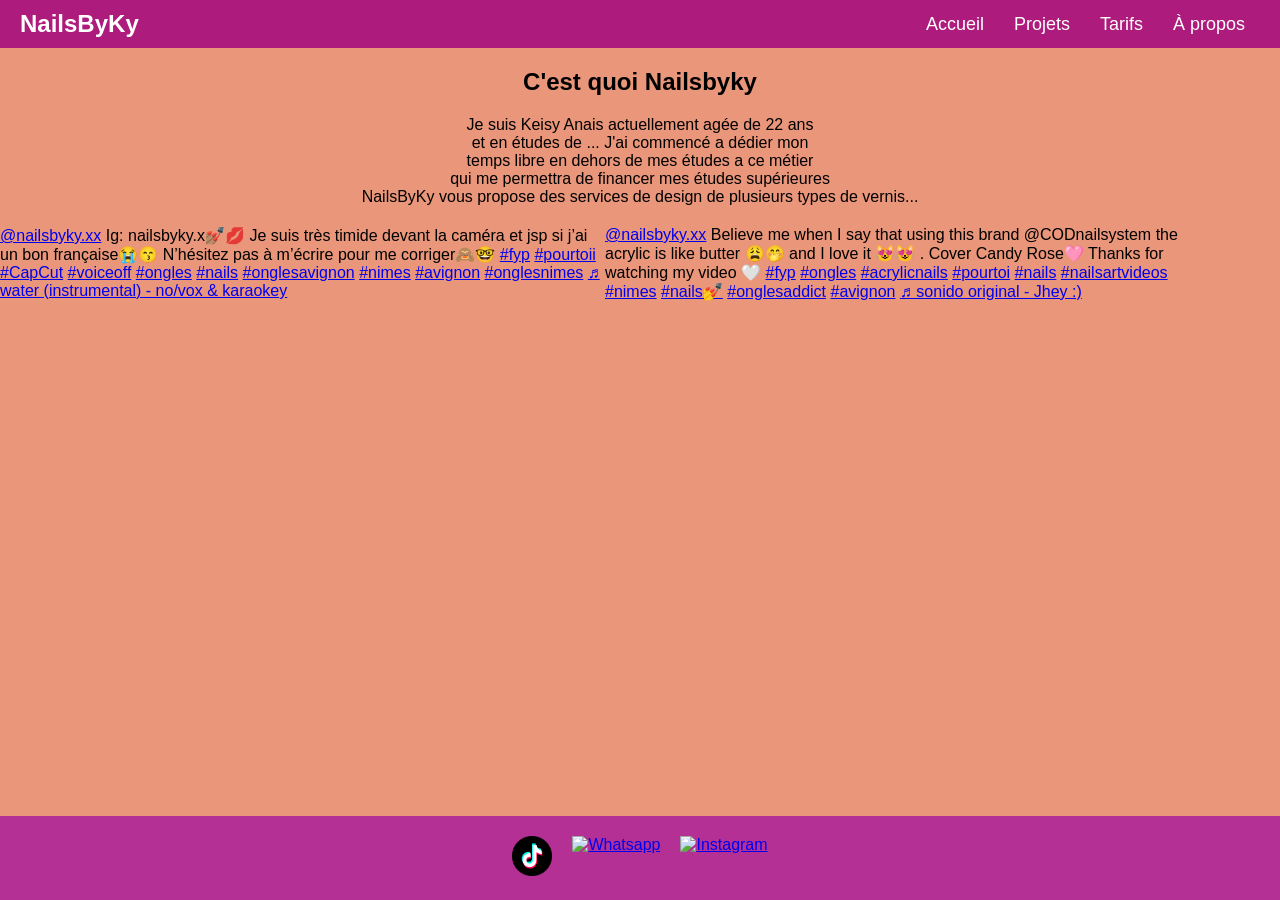
==== contact.html @ 5a2bbdf0 "Modification et Création de page js Mise a jour de contenu de la page contact, insertion de vidéos d" ====
<!DOCTYPE html>
<html lang="fr">
<head>
    <meta charset="UTF-8">
    <meta name="viewport" content="width=device-width, initial-scale=1.0">
    <title>NailsByKy</title>
    <link rel="stylesheet" href="styles.css">
</head>
<body>
    <header>
        <nav class="navbar">
            <div class="logo">NailsByKy</div>
            <div class="hamburger" id="hamburger">
                <span></span>
                <span></span>
                <span></span>
            </div>
            <ul class="nav-links" id="nav-links">
                <li><a href="index.html">Accueil</a></li>
                <li><a href="mosaique.html">Projets</a></li>
                <li><a href="vente.html">Tarifs</a></li>
                <li><a href="contact.html">À propos</a></li>
            </ul>
        </nav>
    </header>
      <!-- Intégration du JavaScript -->
      <script src="script.js"></script>
    <main>
        <section class="contenucontact">
            <div class="containercontact">
                <h1>C'est quoi Nailsbyky</h1>
                <p> 
                    Je suis Keisy Anais actuellement agée de 22 ans<br>
                    et en études de ... J'ai commencé a dédier mon <br>
                    temps libre en dehors de mes études a ce métier<br>
                    qui me permettra de financer mes études supérieures<br> 
                    NailsByKy vous propose des services de design de plusieurs types de vernis...
                </p>            
            </div>
            <div class="vidtiktok">
                <blockquote class="tiktok-embed" cite="https://www.tiktok.com/@nailsbyky.xx/video/7459057211780893975" data-video-id="7459057211780893975" style="max-width: 605px;min-width: 325px;" > <section> <a target="_blank" title="@nailsbyky.xx" href="https://www.tiktok.com/@nailsbyky.xx?refer=embed">@nailsbyky.xx</a> Ig: nailsbyky.x💅🏽💋 Je suis très timide devant la caméra et jsp si j’ai un bon française😭😙 N’hésitez pas à m’écrire pour me corriger🙈🤓  <a title="fyp" target="_blank" href="https://www.tiktok.com/tag/fyp?refer=embed">#fyp</a> <a title="pourtoii" target="_blank" href="https://www.tiktok.com/tag/pourtoii?refer=embed">#pourtoii</a> <a title="capcut" target="_blank" href="https://www.tiktok.com/tag/capcut?refer=embed">#CapCut</a> <a title="voiceoff" target="_blank" href="https://www.tiktok.com/tag/voiceoff?refer=embed">#voiceoff</a> <a title="ongles" target="_blank" href="https://www.tiktok.com/tag/ongles?refer=embed">#ongles</a> <a title="nails" target="_blank" href="https://www.tiktok.com/tag/nails?refer=embed">#nails</a> <a title="onglesavignon" target="_blank" href="https://www.tiktok.com/tag/onglesavignon?refer=embed">#onglesavignon</a> <a title="nimes" target="_blank" href="https://www.tiktok.com/tag/nimes?refer=embed">#nimes</a> <a title="avignon" target="_blank" href="https://www.tiktok.com/tag/avignon?refer=embed">#avignon</a> <a title="onglesnimes" target="_blank" href="https://www.tiktok.com/tag/onglesnimes?refer=embed">#onglesnimes</a> <a target="_blank" title="♬ water (instrumental) - no&#47;vox &#38; karaokey" href="https://www.tiktok.com/music/water-instrumental-7284481805217040386?refer=embed">♬ water (instrumental) - no&#47;vox &#38; karaokey</a> </section> </blockquote> <script async src="https://www.tiktok.com/embed.js"></script>
                <blockquote class="tiktok-embed" cite="https://www.tiktok.com/@nailsbyky.xx/video/7464528662507965718" data-video-id="7464528662507965718" style="max-width: 605px;min-width: 325px;" > <section> <a target="_blank" title="@nailsbyky.xx" href="https://www.tiktok.com/@nailsbyky.xx?refer=embed">@nailsbyky.xx</a> Believe me when I say that using this brand @CODnailsystem the acrylic is like butter 😩🤭 and I love it 😻😻 . Cover Candy Rose🩷 Thanks for watching my video 🤍 <a title="fyp" target="_blank" href="https://www.tiktok.com/tag/fyp?refer=embed">#fyp</a> <a title="ongles" target="_blank" href="https://www.tiktok.com/tag/ongles?refer=embed">#ongles</a> <a title="acrylicnails" target="_blank" href="https://www.tiktok.com/tag/acrylicnails?refer=embed">#acrylicnails</a> <a title="pourtoi" target="_blank" href="https://www.tiktok.com/tag/pourtoi?refer=embed">#pourtoi</a> <a title="nails" target="_blank" href="https://www.tiktok.com/tag/nails?refer=embed">#nails</a> <a title="nailsartvideos" target="_blank" href="https://www.tiktok.com/tag/nailsartvideos?refer=embed">#nailsartvideos</a> <a title="nimes" target="_blank" href="https://www.tiktok.com/tag/nimes?refer=embed">#nimes</a> <a title="nails💅" target="_blank" href="https://www.tiktok.com/tag/nails%F0%9F%92%85?refer=embed">#nails💅</a> <a title="onglesaddict" target="_blank" href="https://www.tiktok.com/tag/onglesaddict?refer=embed">#onglesaddict</a> <a title="avignon" target="_blank" href="https://www.tiktok.com/tag/avignon?refer=embed">#avignon</a> <a target="_blank" title="♬ sonido original - Jhey :)" href="https://www.tiktok.com/music/sonido-original-7456467506670029573?refer=embed">♬ sonido original - Jhey :)</a> </section> </blockquote> <script async src="https://www.tiktok.com/embed.js"></script>
            </div>
        </section>
    </main>
    <footer>
        <div class="social-links">
            <a href="https://www.tiktok.com/@nailsbyky.xx?_t=ZN-8uSQeF5n2LG&_r=1" target="_blank">
                <img src="assets/tiktok.png" alt="Tiktok">
            </a>
            <a href="#" target="_blank">
                <img src="assets/whatsapp.png" alt="Whatsapp">
            </a>
            <a href="https://www.instagram.com/nailsbyky.x?igsh=YjllaWFoa3gxdzZw" target="_blank">
                <img src="assets/instagram.png" alt="Instagram">
            </a>
        </div>
    </footer>    
    <script src="script.js"></script>
</body>
</html>
---- styles.css ----
body {
    /*background-image: url('assets/bg.jpg'); /* Chemin de ton image */
    background-color: darksalmon;
    background-size: cover; /* Ajuste l’image pour couvrir tout l’écran */
    background-position: center; /* Centre l’image */
    background-repeat: no-repeat; /* Empêche la répétition */
    background-attachment: fixed; /* Effet de parallaxe (facultatif) */
}
/* Style général de la barre de navigation */
* {
    margin: 0;
    padding: 0;
    box-sizing: border-box;
}

body {
    font-family: Arial, sans-serif;
}

header {
    background-color: #ad1b7c;
    padding: 10px 20px;
}

.navbar {
    display: flex;
    justify-content: space-between;
    align-items: center;
    position: relative;
}

.navbar .logo {
    color: #fff;
    font-size: 24px;
    font-weight: bold;
}

.navbar .nav-links {
    list-style: none;
    display: flex;
}

.navbar .nav-links li {
    margin: 0 15px;
}

.navbar .nav-links a {
    color: #fff;
    text-decoration: none;
    font-size: 18px;
    transition: color 0.3s;
    display: flex;
}

.navbar .nav-links a:hover {
    color: #b43095;
}

/* Hamburger Icon */
.hamburger {
    display: none;
    flex-direction: column;
    justify-content: space-between;
    width: 30px;
    height: 25px;
    cursor: pointer;
}

.hamburger span {
    height: 4px;
    width: 100%;
    background-color: #fff;
}

/* Responsive */
@media (max-width: 768px) {
    .navbar .nav-links {
        display: none;
        width: 100%;
        position: absolute;
        top: 60px;
        left: 0;
        background-color: #333;
        flex-direction: row;
        align-items: center;
        justify-content: space-around;
        padding: 10px 0;
    }

    .navbar .nav-links.active {
        display: flex;
    }

    .navbar .nav-links li {
        margin: 10px 0;
    }

    .hamburger {
        display: flex;
    }
}

.container img {
    margin-top: 15%;
    margin-bottom: 4%;
    margin-left: 45%;
    width: 8%;
    height: 8%;
}
.container h2 {
    text-align: center;
    font-size: 1.4vh;
    color: whitesmoke;
    background-color: black;
    opacity: 75%;
}
/* Style pour le footer */
footer {
    background-color: #b43095;
    color: #fff;
    text-align: center;
    padding: 20px;
    position: fixed;
    bottom: 0;
    width: 100%;
}

/* Style pour les icônes de réseaux sociaux */
.social-links {
    display: flex;
    justify-content: center;
    gap: 20px;
}

.social-links a {
    display: inline-block;
}

.social-links img {
    width: 40px;
    height: 40px;
    transition: transform 0.3s ease;
}

/* Effet au survol des icônes */
.social-links img:hover {
    transform: scale(1.1);
}


/*page mosaique*/

.container2 {
    display: flex;
    flex-direction:row ;
}

/*page contact*/

.contenucontact {

}

.containercontact p {
    text-align: center;
    margin: 20px;
}

.containercontact h1{
    text-align: center;
    margin: 20px;
}

.vidtiktok {
    display: flex;
    flex-direction: row;
    margin-bottom: 60px;
}
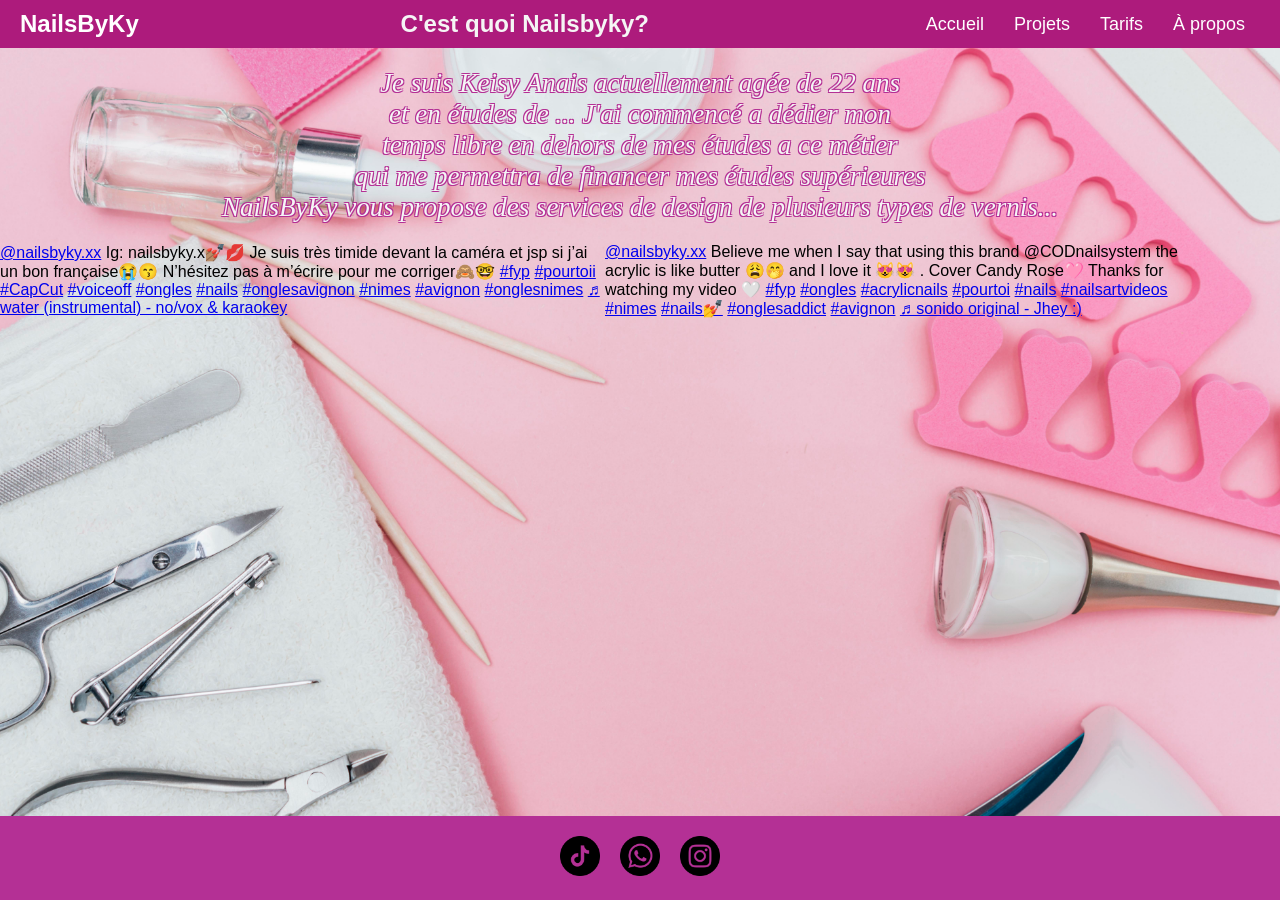
==== commit f3434cb1: "Mise a jour des pages+ fonts+ajout des cards" ====
--- a/contact.html
+++ b/contact.html
@@ -10,6 +10,9 @@
     <header>
         <nav class="navbar">
             <div class="logo">NailsByKy</div>
+            <div class="titrepage">
+                <h1>C'est quoi Nailsbyky?</h1>
+            </div>
             <div class="hamburger" id="hamburger">
                 <span></span>
                 <span></span>
@@ -28,8 +31,7 @@
     <main>
         <section class="contenucontact">
             <div class="containercontact">
-                <h1>C'est quoi Nailsbyky</h1>
-                <p> 
+                <p class="libre-baskerville-regular-italic">
                     Je suis Keisy Anais actuellement agée de 22 ans<br>
                     et en études de ... J'ai commencé a dédier mon <br>
                     temps libre en dehors de mes études a ce métier<br>
--- a/styles.css
+++ b/styles.css
@@ -1,11 +1,31 @@
 body {
     /*background-image: url('assets/bg.jpg'); /* Chemin de ton image */
-    background-color: darksalmon;
+    background-image: url('assets/bg.jpg');
     background-size: cover; /* Ajuste l’image pour couvrir tout l’écran */
     background-position: center; /* Centre l’image */
     background-repeat: no-repeat; /* Empêche la répétition */
     background-attachment: fixed; /* Effet de parallaxe (facultatif) */
 }
+
+.libre-baskerville-regular {
+  font-family: "Libre Baskerville", serif;
+  font-weight: 400;
+  font-style: normal;
+}
+
+.libre-baskerville-bold {
+  font-family: "Libre Baskerville", serif;
+  font-weight: 700;
+  font-style: normal;
+}
+
+.libre-baskerville-regular-italic {
+  font-family: "Libre Baskerville", serif;
+  font-weight: 400;
+  font-style: italic;
+}
+
+
 /* Style général de la barre de navigation */
 * {
     margin: 0;
@@ -101,7 +121,7 @@
 }
 
 .container img {
-    margin-top: 15%;
+    margin-top: 7%;
     margin-bottom: 4%;
     margin-left: 45%;
     width: 8%;
@@ -109,10 +129,11 @@
 }
 .container h2 {
     text-align: center;
-    font-size: 1.4vh;
+    font-size: 2.5vh;
     color: whitesmoke;
     background-color: black;
     opacity: 75%;
+    padding: 2vh;
 }
 /* Style pour le footer */
 footer {
@@ -157,13 +178,17 @@
 
 /*page contact*/
 
-.contenucontact {
-
-}
 
 .containercontact p {
     text-align: center;
+    font-size: 3vh;
     margin: 20px;
+    color: whitesmoke;
+    text-shadow:
+        -1px -1px 0 #b43095,
+         1px -1px 0 #b43095,
+        -1px  1px 0 #b43095,
+         1px  1px 0 #b43095;
 }
 
 .containercontact h1{
@@ -175,4 +200,84 @@
     display: flex;
     flex-direction: row;
     margin-bottom: 60px;
+}
+.titrepage {
+    text-align: center;
+    color: whitesmoke;
+}
+.cards-container {
+    display: flex;
+    flex-wrap: wrap;
+    flex-direction: row;
+    justify-content: center;
+    gap: 32px;
+    padding: 40px 0 100px 0;
+}
+
+.card {
+    flex: 1 1 calc(33.333% - 32px); /* 3 cards par ligne */
+    max-width: calc(33.333% - 32px);
+    min-width: 220px;
+    background: rgba(255,255,255,0.95);
+    border-radius: 16px;
+    box-shadow: 0 4px 16px rgba(0,0,0,0.12);
+    padding: 24px 16px 16px 16px;
+    display: flex;
+    flex-direction: column;
+    align-items: center;
+    transition: transform 0.2s;
+    margin-bottom: 32px;
+}
+
+.card:hover {
+    transform: translateY(-8px) scale(1.03);
+}
+
+.card img {
+    width: 100%;
+    height: 160px;
+    object-fit: cover;
+    border-radius: 12px;
+    margin-bottom: 16px;
+}
+
+.card h3 {
+    margin: 12px 0 8px 0;
+    font-size: 1.3em;
+    color: #ad1b7c;
+}
+
+.card p {
+    text-align: center;
+    margin-bottom: 16px;
+    color: #333;
+}
+
+.card button {
+    background: #b43095;
+    color: #fff;
+    border: none;
+    border-radius: 8px;
+    padding: 10px 24px;
+    cursor: pointer;
+    font-size: 1em;
+    transition: background 0.2s;
+}
+
+.card button:hover {
+    background: #ad1b7c;
+}
+
+@media (max-width: 1100px) {
+    .card {
+        flex: 1 1 calc(50% - 32px); /* 2 cards par ligne */
+        max-width: calc(50% - 32px);
+    }
+}
+
+@media (max-width: 700px) {
+    .card {
+        flex: 1 1 100%; /* 1 card par ligne */
+        max-width: 100%;
+    }
 }
